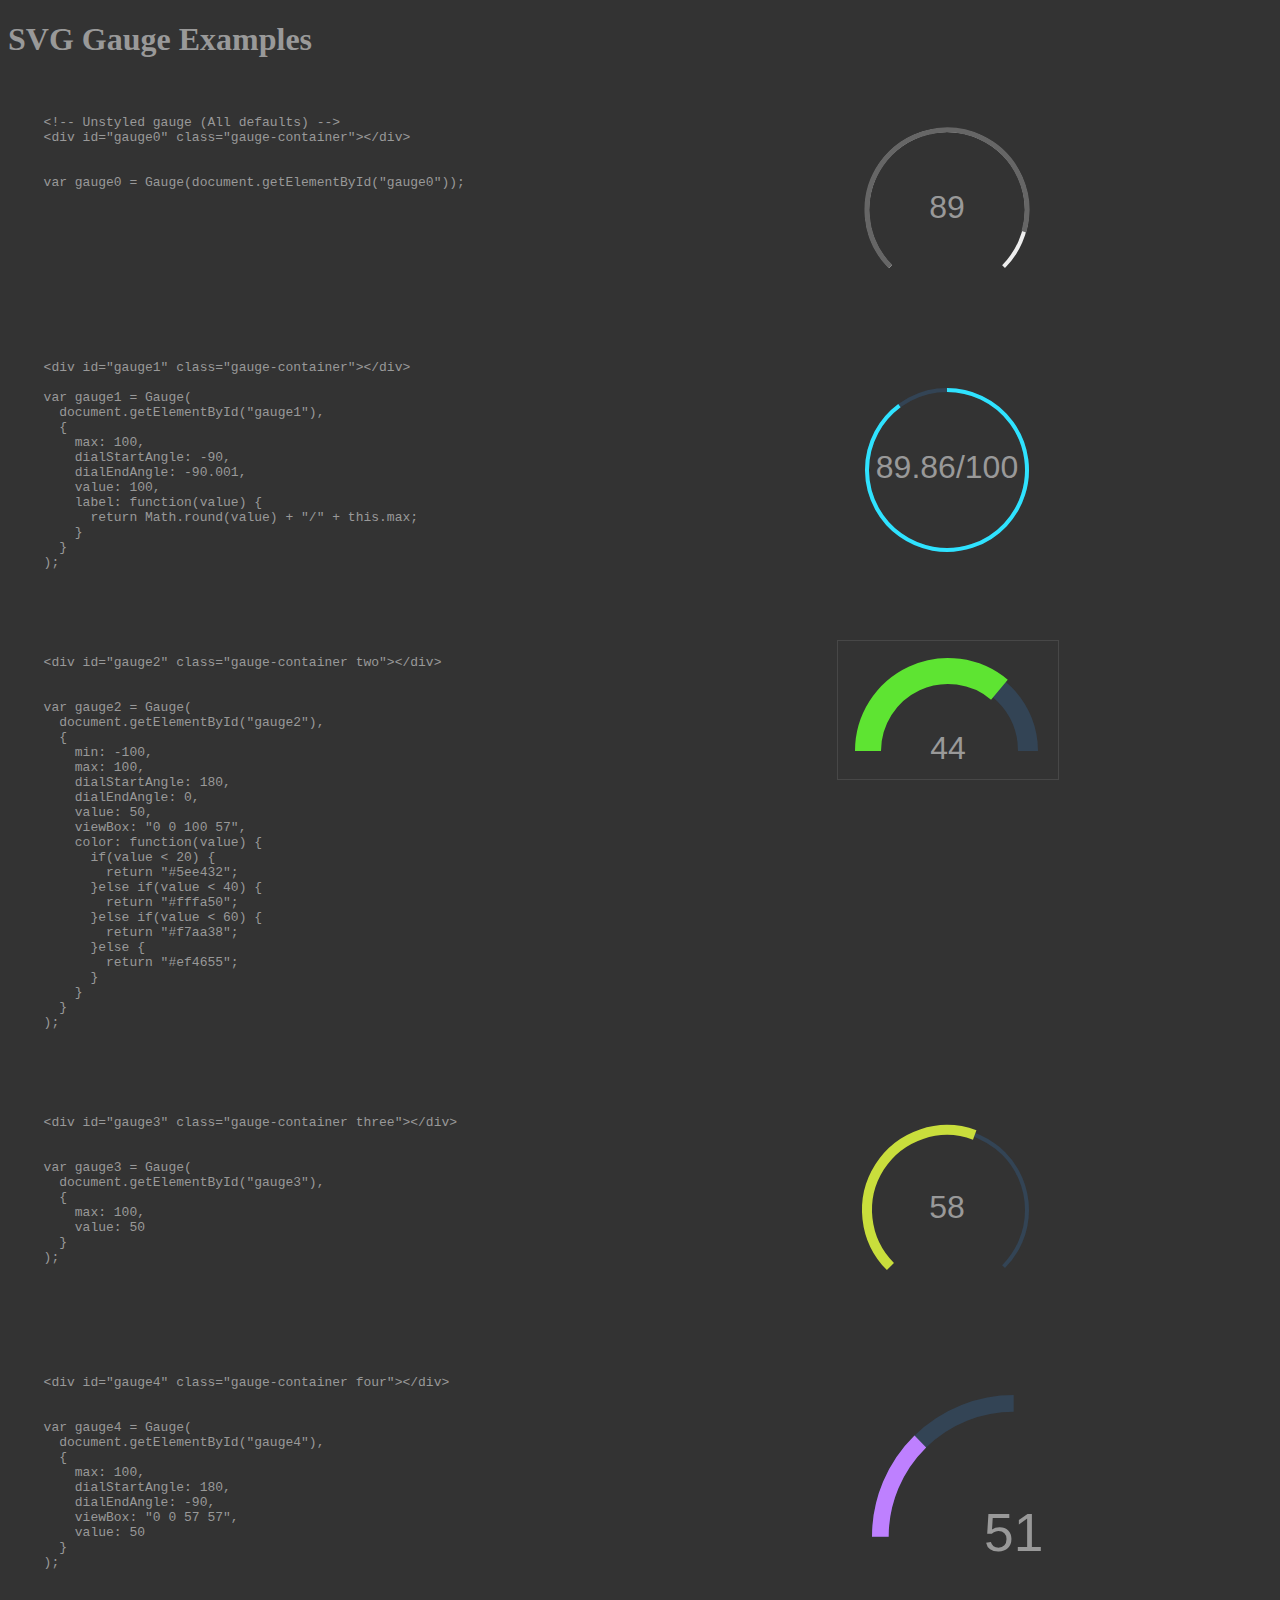
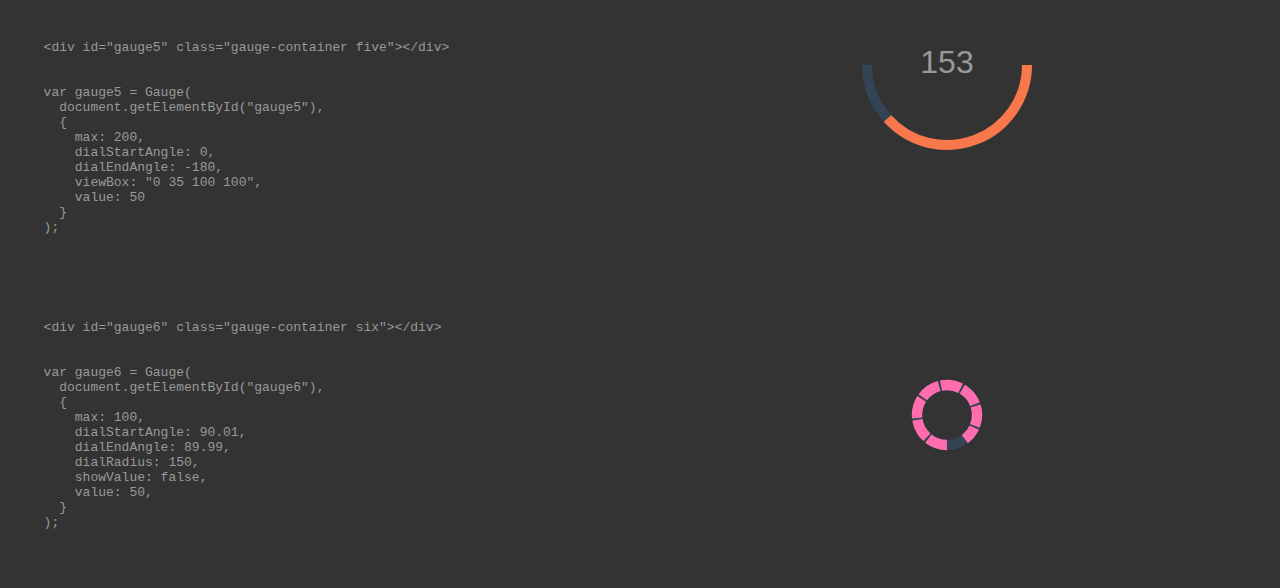
==== test/gauge/index.html @ 4f61756f "Insert test code" ====
<!doctype html>
<html>
<head>
<meta charset="utf-8">
<meta http-equiv="X-UA-Compatible" content="IE=edge,chrome=1">
<meta name="viewport" content="width=device-width, initial-scale=1, shrink-to-fit=no">
    <title>SVG Gauge Examples</title>
    <link rel="stylesheet" href="index.css" />
    <script src="gauge.js"></script>
    <style>
      .example {
        overflow: auto;
        padding: 10px;
        box-sizing: border-box;
        clear: both;
      }
      .example > .code, .example > .display {
        box-sizing: border-box;
        padding: 10px;
      }
      .example > .code {
      }
      .example > .display {
        text-align: center;
        overflow: auto;
        padding: 20px 0;
        overflow: hidden;
      }
      .example > .display {
      }

      pre {
        padding: 0;
        margin: 0;
      }



      @media only screen and (min-device-width: 768px) {
        .example > .code {
          width: 65%;
        }
        .example > .display {
          width: 35%;
        }
        .example > .code {
          float: left;
        }
        .example > .display {
          float: right;
          padding: 10px;
        }
      }
    </style>
  </head>

  <body>
    <h1>SVG Gauge Examples</h1>



    <div class="example">
      <div class="code">
        <pre><code class="html">
  &lt;!-- Unstyled gauge (All defaults) --&gt;
  &lt;div id="gauge0" class="gauge-container"&gt;&lt;/div&gt;
</code>
<code class="javascript">
  var gauge0 = Gauge(document.getElementById("gauge0"));
</code>
        </pre>
      </div>
      <div class="display">
        <div id="gauge0" class="gauge-container"></div>
      </div>
    </div>


    <div class="example">
      <div class="code">
        <pre><code class="html">  &lt;div id="gauge1" class="gauge-container"&gt;&lt;/div&gt;</code>
<code class="javascript">
  var gauge1 = Gauge(
    document.getElementById("gauge1"),
    {
      max: 100,
      dialStartAngle: -90,
      dialEndAngle: -90.001,
      value: 100,
      label: function(value) {
        return Math.round(value) + "/" + this.max;
      }
    }
  );
</code>
        </pre>
      </div>
      <div class="display">
        <div id="gauge1" class="gauge-container one"></div>
      </div>
    </div>



    <div class="example">
      <div class="code">
        <pre><code class="html">
  &lt;div id="gauge2" class="gauge-container two"&gt;&lt;/div&gt;
</code>
<code class="javascript">
  var gauge2 = Gauge(
    document.getElementById("gauge2"),
    {
      min: -100,
      max: 100,
      dialStartAngle: 180,
      dialEndAngle: 0,
      value: 50,
      viewBox: "0 0 100 57",
      color: function(value) {
        if(value < 20) {
          return "#5ee432";
        }else if(value < 40) {
          return "#fffa50";
        }else if(value < 60) {
          return "#f7aa38";
        }else {
          return "#ef4655";
        }
      }
    }
  );
</code>
        </pre>
      </div>
      <div class="display">
        <div id="gauge2" class="gauge-container two"></div>
      </div>
    </div>




    <div class="example">
      <div class="code">
        <pre><code class="html">
  &lt;div id="gauge3" class="gauge-container three"&gt;&lt;/div&gt;
</code>
<code class="javascript">
  var gauge3 = Gauge(
    document.getElementById("gauge3"),
    {
      max: 100,
      value: 50
    }
  );
</code>
</pre>
</div>
<div class="display">
<div id="gauge3" class="gauge-container three"></div>
</div>
</div>



<div class="example">
<div class="code">
<pre><code class="html">
  &lt;div id="gauge4" class="gauge-container four"&gt;&lt;/div&gt;
</code>
<code class="javascript">
  var gauge4 = Gauge(
    document.getElementById("gauge4"),
    {
      max: 100,
      dialStartAngle: 180,
      dialEndAngle: -90,
      viewBox: "0 0 57 57",
      value: 50
    }
  );
</code>
</pre>
</div>
<div class="display">
<div id="gauge4" class="gauge-container four"></div>
</div>
</div>




<div class="example">
<div class="code">
<pre><code class="html">
  &lt;div id="gauge5" class="gauge-container five"&gt;&lt;/div&gt;
</code>
<code class="javascript">
  var gauge5 = Gauge(
    document.getElementById("gauge5"),
    {
      max: 200,
      dialStartAngle: 0,
      dialEndAngle: -180,
      viewBox: "0 35 100 100",
      value: 50
    }
  );
</code>
        </pre>
      </div>
      <div class="display">
        <div id="gauge5" class="gauge-container five"></div>
      </div>
    </div>




    <div class="example">
      <div class="code">
        <pre><code class="html">
  &lt;div id="gauge6" class="gauge-container six"&gt;&lt;/div&gt;
</code>
<code class="javascript">
  var gauge6 = Gauge(
    document.getElementById("gauge6"),
    {
      max: 100,
      dialStartAngle: 90.01,
      dialEndAngle: 89.99,
      dialRadius: 150,
      showValue: false,
      value: 50,
    }
  );
</code>
        </pre>
      </div>
      <div class="display">
        <div id="gauge6" class="gauge-container six"></div>
      </div>
    </div>




    <script type="text/javascript" src="src/gauge.js"> </script>
    <script>

      var pad = function(tar) {}

      var gauge0 = Gauge(document.getElementById("gauge0"));

      var gauge1 = Gauge(
        document.getElementById("gauge1"),
		    {
          max: 100,
          dialStartAngle: -90,
          dialEndAngle: -90.001,
          value: 100,
          label: function(value) {
            return (Math.round(value * 100) / 100) + "/" + this.max;
          }
        }
      );

      var gauge2 = Gauge(
        document.getElementById("gauge2"),
		    {
          min: -100,
          max: 100,
          dialStartAngle: 180,
          dialEndAngle: 0,
          value: 50,
          viewBox: "0 0 100 57",
          color: function(value) {
            if(value < 20) {
              return "#5ee432";
            }else if(value < 40) {
              return "#fffa50";
            }else if(value < 60) {
              return "#f7aa38";
            }else {
              return "#ef4655";
            }
          }
        }
      );

      var gauge3 = Gauge(
        document.getElementById("gauge3"),
		    {
          max: 100,
          value: 50
        }
      );

      var gauge4 = Gauge(
        document.getElementById("gauge4"),
		    {
          max: 100,
          dialStartAngle: 180,
          dialEndAngle: -90,
          viewBox: "0 0 60 60",
          value: 50
        }
      );

      var gauge5 = Gauge(
        document.getElementById("gauge5"),
		    {
          max: 200,
          dialStartAngle: 0,
          dialEndAngle: -180,
          viewBox: "0 35 100 100",
          value: 50
        }
      );

      var gauge6 = Gauge(
        document.getElementById("gauge6"),
		    {
          max: 100,
          dialStartAngle: 90.01,
          dialEndAngle: 89.99,
          dialRadius: 15,
          showValue: false,
          value: 100
        }
      );

      (function loop() {
        var value1 = Math.random() * 100,
            value2 = Math.random(),
            value3 = Math.random() * 100,
            value4 = Math.random() * 100,
            value5 = Math.random() * 200;

        gauge0.setValue(value1, 1);
        gauge1.setValueAnimated(value1, 1);
        gauge2.setValueAnimated(50 - value1, 3);
        gauge3.setValueAnimated(value3, 1.5);
        gauge4.setValueAnimated(value4, 2);
        gauge5.setValueAnimated(value5, 1);
        gauge6.setValueAnimated(value1, 1);
        window.setTimeout(loop, 4000);
      })();
    </script>
  </body>
</html>
---- test/gauge/index.css ----
body {
    background-color: rgba(0,0,0,0.8);
    color: #999;
    font-family: Hevletica, 'sans-serif';
  }

  /* ------------------- Default Style ------------------------- */

  .gauge-container {
    width: 200px;
    height: 200px;
    display: block;
    float: left;
    padding: 10px;
    overflow: hidden;
  }
  .gauge-container.one > .gauge > .dial {
    stroke: #334455;
    stroke-width: 2;
  }
  
  .gauge-container.one > .gauge > .value {
    stroke: rgb(47, 227, 255);
    stroke-width: 2;
  }
  
  .gauge-container.one > .gauge > .value-text {
    fill: rgb(47, 227, 255);
    font-family: sans, 'sans-serif';
    font-weight: bold;
    font-size: 0.6em;
  }

  /* ------------------- Alternate Style ------------------------- */

  .gauge-container.two {
    height: auto;
    border: 1px solid rgba(255,255,255,0.1);
  }
  .gauge-container.two > .gauge > .dial {
    stroke: #334455;
    stroke-width: 10;
  }
  .gauge-container.two > .gauge > .value {
    /*stroke: orange;*/
    stroke-dasharray: none;
    stroke-width: 13;
  }
  .gauge-container.two > .gauge > .value {
    /*fill: orange;*/
  }


  /* ------------------- Alternate Style 2 ------------------------- */

  .gauge-container.three {
  }
  .gauge-container.three > .gauge > .dial {
    stroke: #334455;
    stroke-width: 2;
    /*stroke-dasharray: 125, 20;*/
  }
  .gauge-container.three > .gauge > .value {
    stroke: #C9DE3C;
    stroke-width: 5;
    /*stroke-dasharray: 125, 20;*/
  }
  .gauge-container.three > .gauge > .value-text {
    fill: #C9DE3C;
  }


  /* ------------------- Alternate Style 2 ------------------------- */

  .gauge-container.four > .gauge > .dial {
    stroke: #334455;
    fill: "#334455";
    stroke-width: 5;
  }
  .gauge-container.four > .gauge > .value {
    stroke: #BE80FF;
    stroke-dasharray: none;
    stroke-width: 5;
  }
  .gauge-container.four > .gauge > .value-text {
    fill: #BE80FF;
  }



  .gauge-container.five > .gauge > .dial {
    stroke: #334455;
    fill: "#334455";
    stroke-width: 5;
  }
  .gauge-container.five > .gauge > .value {
    stroke: #F8774B;
    stroke-dasharray: none;
    stroke-width: 5;
  }
  .gauge-container.five > .gauge > .value-text {
    fill: #F8774B;
    font-size: 0.7em;
  }



  .gauge-container.six > .gauge > .dial {
    stroke: #334455;
    fill: "#334455";
    stroke-dasharray: 110 10;
    stroke-width: 5;
  }
  .gauge-container.six > .gauge > .value {
    stroke: #FF6DAF;
    stroke-dasharray: 10 1;
    stroke-width: 5.2;
  }
  .gauge-container.six > .gauge > .value-text {
    fill: #FF6DAF;
    font-size: 0.7em;
  }
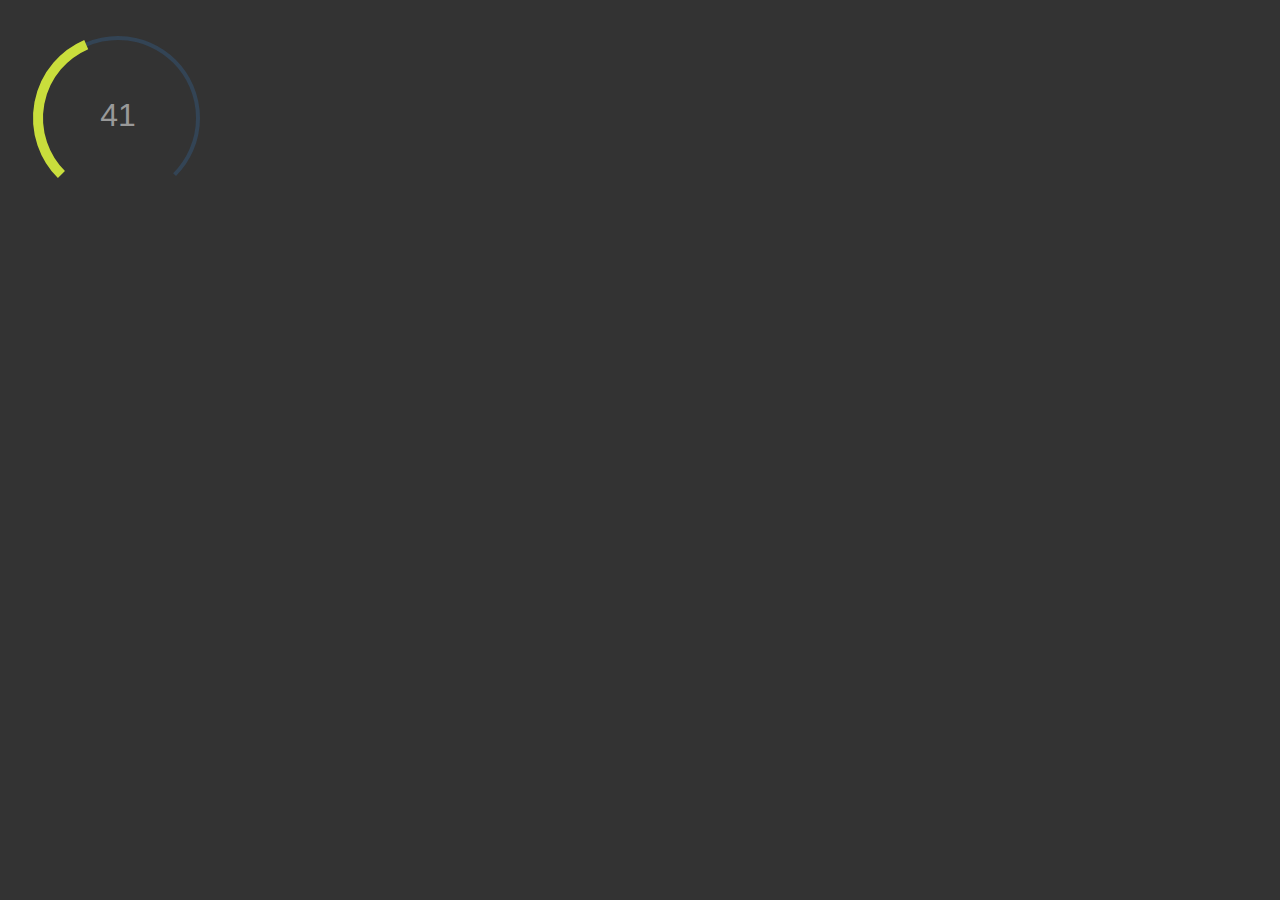
==== commit 5e3ce16a: "Remove unused html" ====
--- a/test/gauge/index.html
+++ b/test/gauge/index.html
@@ -55,239 +55,19 @@
   </head>
 
   <body>
-    <h1>SVG Gauge Examples</h1>
 
 
 
-    <div class="example">
-      <div class="code">
-        <pre><code class="html">
-  &lt;!-- Unstyled gauge (All defaults) --&gt;
-  &lt;div id="gauge0" class="gauge-container"&gt;&lt;/div&gt;
-</code>
-<code class="javascript">
-  var gauge0 = Gauge(document.getElementById("gauge0"));
-</code>
-        </pre>
-      </div>
-      <div class="display">
-        <div id="gauge0" class="gauge-container"></div>
-      </div>
-    </div>
+    <div id="gauge3" class="gauge-container three"></div>
 
 
-    <div class="example">
-      <div class="code">
-        <pre><code class="html">  &lt;div id="gauge1" class="gauge-container"&gt;&lt;/div&gt;</code>
-<code class="javascript">
-  var gauge1 = Gauge(
-    document.getElementById("gauge1"),
-    {
-      max: 100,
-      dialStartAngle: -90,
-      dialEndAngle: -90.001,
-      value: 100,
-      label: function(value) {
-        return Math.round(value) + "/" + this.max;
-      }
-    }
-  );
-</code>
-        </pre>
-      </div>
-      <div class="display">
-        <div id="gauge1" class="gauge-container one"></div>
-      </div>
-    </div>
+    
 
-
-
-    <div class="example">
-      <div class="code">
-        <pre><code class="html">
-  &lt;div id="gauge2" class="gauge-container two"&gt;&lt;/div&gt;
-</code>
-<code class="javascript">
-  var gauge2 = Gauge(
-    document.getElementById("gauge2"),
-    {
-      min: -100,
-      max: 100,
-      dialStartAngle: 180,
-      dialEndAngle: 0,
-      value: 50,
-      viewBox: "0 0 100 57",
-      color: function(value) {
-        if(value < 20) {
-          return "#5ee432";
-        }else if(value < 40) {
-          return "#fffa50";
-        }else if(value < 60) {
-          return "#f7aa38";
-        }else {
-          return "#ef4655";
-        }
-      }
-    }
-  );
-</code>
-        </pre>
-      </div>
-      <div class="display">
-        <div id="gauge2" class="gauge-container two"></div>
-      </div>
-    </div>
-
-
-
-
-    <div class="example">
-      <div class="code">
-        <pre><code class="html">
-  &lt;div id="gauge3" class="gauge-container three"&gt;&lt;/div&gt;
-</code>
-<code class="javascript">
-  var gauge3 = Gauge(
-    document.getElementById("gauge3"),
-    {
-      max: 100,
-      value: 50
-    }
-  );
-</code>
-</pre>
-</div>
-<div class="display">
-<div id="gauge3" class="gauge-container three"></div>
-</div>
-</div>
-
-
-
-<div class="example">
-<div class="code">
-<pre><code class="html">
-  &lt;div id="gauge4" class="gauge-container four"&gt;&lt;/div&gt;
-</code>
-<code class="javascript">
-  var gauge4 = Gauge(
-    document.getElementById("gauge4"),
-    {
-      max: 100,
-      dialStartAngle: 180,
-      dialEndAngle: -90,
-      viewBox: "0 0 57 57",
-      value: 50
-    }
-  );
-</code>
-</pre>
-</div>
-<div class="display">
-<div id="gauge4" class="gauge-container four"></div>
-</div>
-</div>
-
-
-
-
-<div class="example">
-<div class="code">
-<pre><code class="html">
-  &lt;div id="gauge5" class="gauge-container five"&gt;&lt;/div&gt;
-</code>
-<code class="javascript">
-  var gauge5 = Gauge(
-    document.getElementById("gauge5"),
-    {
-      max: 200,
-      dialStartAngle: 0,
-      dialEndAngle: -180,
-      viewBox: "0 35 100 100",
-      value: 50
-    }
-  );
-</code>
-        </pre>
-      </div>
-      <div class="display">
-        <div id="gauge5" class="gauge-container five"></div>
-      </div>
-    </div>
-
-
-
-
-    <div class="example">
-      <div class="code">
-        <pre><code class="html">
-  &lt;div id="gauge6" class="gauge-container six"&gt;&lt;/div&gt;
-</code>
-<code class="javascript">
-  var gauge6 = Gauge(
-    document.getElementById("gauge6"),
-    {
-      max: 100,
-      dialStartAngle: 90.01,
-      dialEndAngle: 89.99,
-      dialRadius: 150,
-      showValue: false,
-      value: 50,
-    }
-  );
-</code>
-        </pre>
-      </div>
-      <div class="display">
-        <div id="gauge6" class="gauge-container six"></div>
-      </div>
-    </div>
-
-
-
-
-    <script type="text/javascript" src="src/gauge.js"> </script>
     <script>
 
       var pad = function(tar) {}
 
-      var gauge0 = Gauge(document.getElementById("gauge0"));
-
-      var gauge1 = Gauge(
-        document.getElementById("gauge1"),
-		    {
-          max: 100,
-          dialStartAngle: -90,
-          dialEndAngle: -90.001,
-          value: 100,
-          label: function(value) {
-            return (Math.round(value * 100) / 100) + "/" + this.max;
-          }
-        }
-      );
-
-      var gauge2 = Gauge(
-        document.getElementById("gauge2"),
-		    {
-          min: -100,
-          max: 100,
-          dialStartAngle: 180,
-          dialEndAngle: 0,
-          value: 50,
-          viewBox: "0 0 100 57",
-          color: function(value) {
-            if(value < 20) {
-              return "#5ee432";
-            }else if(value < 40) {
-              return "#fffa50";
-            }else if(value < 60) {
-              return "#f7aa38";
-            }else {
-              return "#ef4655";
-            }
-          }
-        }
-      );
+     
 
       var gauge3 = Gauge(
         document.getElementById("gauge3"),
@@ -297,54 +77,14 @@
         }
       );
 
-      var gauge4 = Gauge(
-        document.getElementById("gauge4"),
-		    {
-          max: 100,
-          dialStartAngle: 180,
-          dialEndAngle: -90,
-          viewBox: "0 0 60 60",
-          value: 50
-        }
-      );
-
-      var gauge5 = Gauge(
-        document.getElementById("gauge5"),
-		    {
-          max: 200,
-          dialStartAngle: 0,
-          dialEndAngle: -180,
-          viewBox: "0 35 100 100",
-          value: 50
-        }
-      );
-
-      var gauge6 = Gauge(
-        document.getElementById("gauge6"),
-		    {
-          max: 100,
-          dialStartAngle: 90.01,
-          dialEndAngle: 89.99,
-          dialRadius: 15,
-          showValue: false,
-          value: 100
-        }
-      );
+     
 
       (function loop() {
-        var value1 = Math.random() * 100,
-            value2 = Math.random(),
-            value3 = Math.random() * 100,
-            value4 = Math.random() * 100,
-            value5 = Math.random() * 200;
+        var 
+            value3 = Math.random() * 100;
 
-        gauge0.setValue(value1, 1);
-        gauge1.setValueAnimated(value1, 1);
-        gauge2.setValueAnimated(50 - value1, 3);
         gauge3.setValueAnimated(value3, 1.5);
-        gauge4.setValueAnimated(value4, 2);
-        gauge5.setValueAnimated(value5, 1);
-        gauge6.setValueAnimated(value1, 1);
+
         window.setTimeout(loop, 4000);
       })();
     </script>
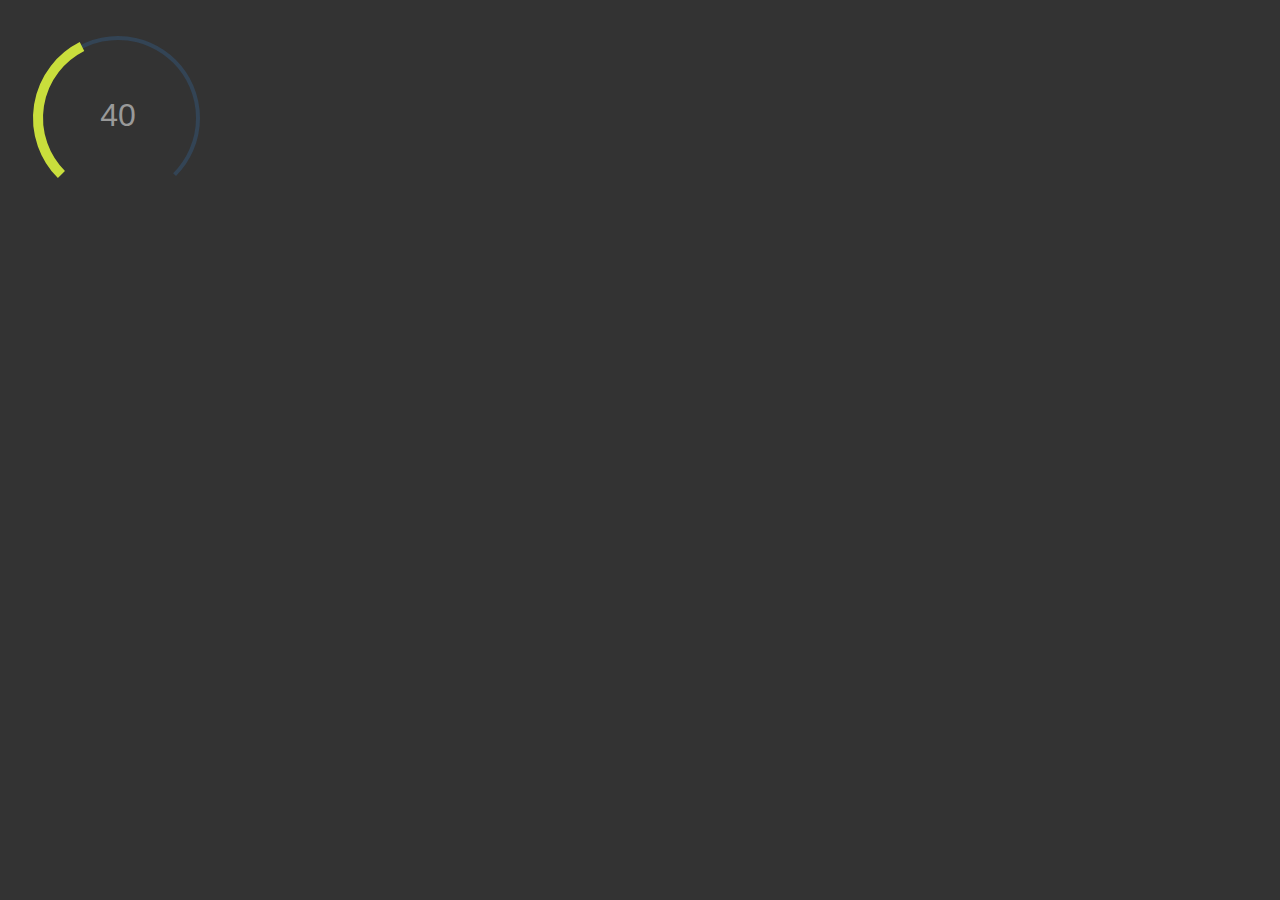
==== commit 52cd465c: "Removed all unnecessary gauge code." ====
--- a/test/gauge/index.html
+++ b/test/gauge/index.html
@@ -1,92 +1,18 @@
 <!doctype html>
 <html>
+
 <head>
-<meta charset="utf-8">
-<meta http-equiv="X-UA-Compatible" content="IE=edge,chrome=1">
-<meta name="viewport" content="width=device-width, initial-scale=1, shrink-to-fit=no">
-    <title>SVG Gauge Examples</title>
-    <link rel="stylesheet" href="index.css" />
-    <script src="gauge.js"></script>
-    <style>
-      .example {
-        overflow: auto;
-        padding: 10px;
-        box-sizing: border-box;
-        clear: both;
-      }
-      .example > .code, .example > .display {
-        box-sizing: border-box;
-        padding: 10px;
-      }
-      .example > .code {
-      }
-      .example > .display {
-        text-align: center;
-        overflow: auto;
-        padding: 20px 0;
-        overflow: hidden;
-      }
-      .example > .display {
-      }
+  <meta charset="utf-8">
+  <meta http-equiv="X-UA-Compatible" content="IE=edge,chrome=1">
+  <meta name="viewport" content="width=device-width, initial-scale=1, shrink-to-fit=no">
+  <title>SVG Gauge Example</title>
+  <link rel="stylesheet" href="index.css" />
+  <script src="gauge.js"></script>
+  <script src="index.js" defer></script>
+</head>
 
-      pre {
-        padding: 0;
-        margin: 0;
-      }
+<body>
+  <div id="testGauge" class="gauge-container"></div>
+</body>
 
-
-
-      @media only screen and (min-device-width: 768px) {
-        .example > .code {
-          width: 65%;
-        }
-        .example > .display {
-          width: 35%;
-        }
-        .example > .code {
-          float: left;
-        }
-        .example > .display {
-          float: right;
-          padding: 10px;
-        }
-      }
-    </style>
-  </head>
-
-  <body>
-
-
-
-    <div id="gauge3" class="gauge-container three"></div>
-
-
-    
-
-    <script>
-
-      var pad = function(tar) {}
-
-     
-
-      var gauge3 = Gauge(
-        document.getElementById("gauge3"),
-		    {
-          max: 100,
-          value: 50
-        }
-      );
-
-     
-
-      (function loop() {
-        var 
-            value3 = Math.random() * 100;
-
-        gauge3.setValueAnimated(value3, 1.5);
-
-        window.setTimeout(loop, 4000);
-      })();
-    </script>
-  </body>
-</html>
+</html>--- a/test/gauge/index.css
+++ b/test/gauge/index.css
@@ -1,122 +1,30 @@
 body {
-    background-color: rgba(0,0,0,0.8);
-    color: #999;
-    font-family: Hevletica, 'sans-serif';
-  }
+  background-color: rgba(0, 0, 0, 0.8);
+  color: #999;
+  font-family: Hevletica, 'sans-serif';
+}
 
-  /* ------------------- Default Style ------------------------- */
+.gauge-container {
+  width: 200px;
+  height: 200px;
+  display: block;
+  float: left;
+  padding: 10px;
+  overflow: hidden;
+}
 
-  .gauge-container {
-    width: 200px;
-    height: 200px;
-    display: block;
-    float: left;
-    padding: 10px;
-    overflow: hidden;
-  }
-  .gauge-container.one > .gauge > .dial {
-    stroke: #334455;
-    stroke-width: 2;
-  }
-  
-  .gauge-container.one > .gauge > .value {
-    stroke: rgb(47, 227, 255);
-    stroke-width: 2;
-  }
-  
-  .gauge-container.one > .gauge > .value-text {
-    fill: rgb(47, 227, 255);
-    font-family: sans, 'sans-serif';
-    font-weight: bold;
-    font-size: 0.6em;
-  }
+.gauge-container>.gauge>.dial {
+  stroke: #334455;
+  stroke-width: 2;
+  /*stroke-dasharray: 125, 20;*/
+}
 
-  /* ------------------- Alternate Style ------------------------- */
+.gauge-container>.gauge>.value {
+  stroke: #C9DE3C;
+  stroke-width: 5;
+  /*stroke-dasharray: 125, 20;*/
+}
 
-  .gauge-container.two {
-    height: auto;
-    border: 1px solid rgba(255,255,255,0.1);
-  }
-  .gauge-container.two > .gauge > .dial {
-    stroke: #334455;
-    stroke-width: 10;
-  }
-  .gauge-container.two > .gauge > .value {
-    /*stroke: orange;*/
-    stroke-dasharray: none;
-    stroke-width: 13;
-  }
-  .gauge-container.two > .gauge > .value {
-    /*fill: orange;*/
-  }
-
-
-  /* ------------------- Alternate Style 2 ------------------------- */
-
-  .gauge-container.three {
-  }
-  .gauge-container.three > .gauge > .dial {
-    stroke: #334455;
-    stroke-width: 2;
-    /*stroke-dasharray: 125, 20;*/
-  }
-  .gauge-container.three > .gauge > .value {
-    stroke: #C9DE3C;
-    stroke-width: 5;
-    /*stroke-dasharray: 125, 20;*/
-  }
-  .gauge-container.three > .gauge > .value-text {
-    fill: #C9DE3C;
-  }
-
-
-  /* ------------------- Alternate Style 2 ------------------------- */
-
-  .gauge-container.four > .gauge > .dial {
-    stroke: #334455;
-    fill: "#334455";
-    stroke-width: 5;
-  }
-  .gauge-container.four > .gauge > .value {
-    stroke: #BE80FF;
-    stroke-dasharray: none;
-    stroke-width: 5;
-  }
-  .gauge-container.four > .gauge > .value-text {
-    fill: #BE80FF;
-  }
-
-
-
-  .gauge-container.five > .gauge > .dial {
-    stroke: #334455;
-    fill: "#334455";
-    stroke-width: 5;
-  }
-  .gauge-container.five > .gauge > .value {
-    stroke: #F8774B;
-    stroke-dasharray: none;
-    stroke-width: 5;
-  }
-  .gauge-container.five > .gauge > .value-text {
-    fill: #F8774B;
-    font-size: 0.7em;
-  }
-
-
-
-  .gauge-container.six > .gauge > .dial {
-    stroke: #334455;
-    fill: "#334455";
-    stroke-dasharray: 110 10;
-    stroke-width: 5;
-  }
-  .gauge-container.six > .gauge > .value {
-    stroke: #FF6DAF;
-    stroke-dasharray: 10 1;
-    stroke-width: 5.2;
-  }
-  .gauge-container.six > .gauge > .value-text {
-    fill: #FF6DAF;
-    font-size: 0.7em;
-  }+.gauge-container>.gauge>.value-text {
+  fill: #C9DE3C;
+}